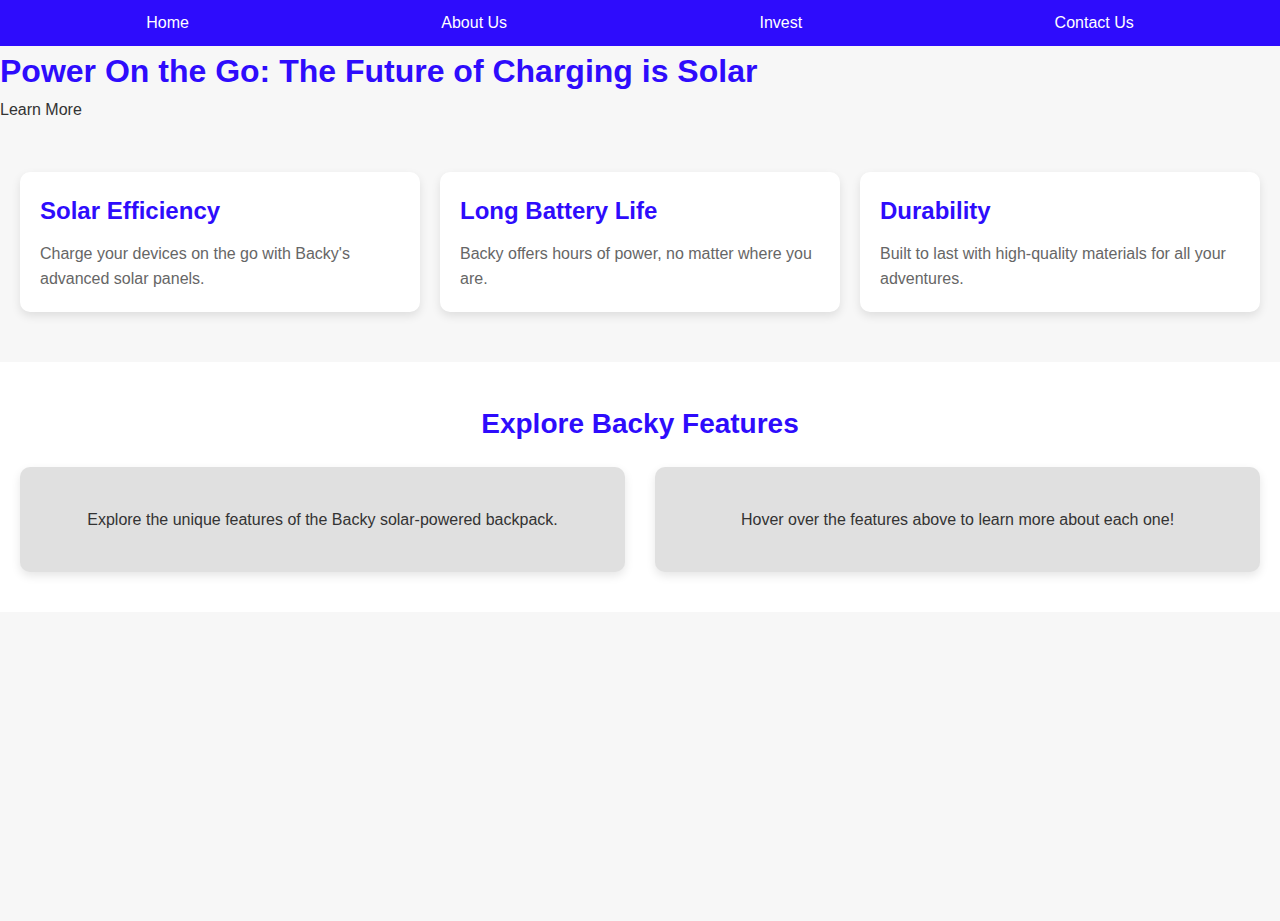
==== index.html @ 2e7372e2 "Add files via upload" ====
<!DOCTYPE html>
<html lang="en">

<head>
    <meta charset="UTF-8">
    <meta name="viewport" content="width=device-width, initial-scale=1.0">
    <title>Backy - Solar-Powered Charging Backpack</title>
    <link rel="stylesheet" href="app.css">
    <link rel="icon" href="backy favicon PNG.png" type="image/png">
</head>

<body>
    <!-- Navigation Bar -->
    <nav>
        <ul>
            <li><a href="index.html">Home</a></li>
            <li><a href="aboutus.html">About Us</a></li>
            <li><a href="invest.html">Invest</a></li>
            <li><a href="contactus.html">Contact Us</a></li>
        </ul>
    </nav>

    <!-- Hero Section -->
    <section id="hero" class="hero">
        <div class="hero-content">
            <h1>Power On the Go: The Future of Charging is Solar</h1>
            <a href="#product" class="cta-button">Learn More</a>
        </div>
    </section>

    <!-- Features Section -->
    <section id="features" class="features">
        <div class="feature">
            <a href="solar-efficiency.html">
                <h3>Solar Efficiency</h3>
                <p>Charge your devices on the go with Backy's advanced solar panels.</p>
            </a>
        </div>
        <div class="feature">
            <a href="battery-life.html">
                <h3>Long Battery Life</h3>
                <p>Backy offers hours of power, no matter where you are.</p>
            </a>
        </div>
        <div class="feature">
            <a href="durability.html">
                <h3>Durability</h3>
                <p>Built to last with high-quality materials for all your adventures.</p>
            </a>
        </div>
    </section>

    <!-- Interactive Demo Section -->
    <section id="interactive-demo" class="interactive-demo">
        <h2>Explore Backy Features</h2>
        <div class="demo-container">
            <div class="backpack-view">
                <p>Explore the unique features of the Backy solar-powered backpack.</p>
            </div>
            <div class="demo-info">
                <p>Hover over the features above to learn more about each one!</p>
            </div>
        </div>
    </section>

    <!-- Investment Section -->
    <section id="investment" class="investment">
        <h2>Join Us in Revolutionizing Charging</h2>
        <p>Invest in Backy and be part of the future of sustainable technology.</p>
        <a href="invest.html" class="cta-button">Contact Us</a>
    </section>

    <script src="app.js"></script>
</body>

</html>
---- app.css ----
/* Reset some basic styles */
* {
    margin: 0;
    padding: 0;
    box-sizing: border-box;
}

body {
    font-family: 'Arial', sans-serif;
    line-height: 1.6;
    background-color: #f7f7f7;
    color: #333;
}

h1, h2, h3 {
    color: #2e0cfc;
    font-weight: 600;
}

a {
    text-decoration: none;
    color: inherit;
}

/* Navigation Bar */
nav {
    background-color: #2e0cfc;
    padding: 10px 20px;
    position: sticky;
    top: 0;
    z-index: 100;
}

nav ul {
    display: flex;
    justify-content: space-around;
    list-style-type: none;
}

nav ul li a {
    color: #fff;
    font-size: 16px;
    padding: 10px 15px;
    transition: background-color 0.3s ease;
}

nav ul li a:hover {
    background-color: #3d1eff;
}

/* Header */
header {
    text-align: center;
    padding: 50px 20px;
    background: none; /* Remove the blue background */
    color: black; /* Set title text color */
}

header h1 {
    font-size: 36px;
    margin-bottom: 10px;
}

header .cta-button {
    padding: 15px 30px;
    background-color: #f2f2f2;
    color: #2e0cfc;
    border-radius: 30px;
    font-size: 18px;
    margin-top: 20px;
    transition: background-color 0.3s ease;
}

header .cta-button:hover {
    background-color: #3d1eff;
    color: white;
}

/* Features Section */
.features {
    display: grid;
    grid-template-columns: repeat(3, 1fr);
    gap: 20px;
    margin: 50px 20px;
}

.feature {
    background-color: #fff;
    padding: 20px;
    border-radius: 10px;
    box-shadow: 0 4px 10px rgba(0, 0, 0, 0.1);
    transition: transform 0.3s ease, box-shadow 0.3s ease;
}

.feature:hover {
    transform: translateY(-10px);
    box-shadow: 0 10px 20px rgba(0, 0, 0, 0.1);
}

.feature h3 {
    font-size: 24px;
    margin-bottom: 10px;
}

.feature p {
    font-size: 16px;
    color: #666;
}

/* Interactive Demo Section */
#interactive-demo {
    background-color: #fff;
    padding: 40px 20px;
    margin: 50px 0;
    text-align: center;
}

.demo-container {
    display: flex;
    justify-content: center;
    gap: 30px;
}

.backpack-view {
    flex: 1;
    background-color: #e0e0e0;
    padding: 40px;
    border-radius: 10px;
    box-shadow: 0 4px 10px rgba(0, 0, 0, 0.1);
}

.demo-info {
    flex: 1;
    background-color: #e0e0e0;
    padding: 40px;
    border-radius: 10px;
    box-shadow: 0 4px 10px rgba(0, 0, 0, 0.1);
}

h2 {
    font-size: 28px;
    margin-bottom: 20px;
}

/* Investment Section */
.investment {
    background-color: #ffffff;
    color: #333333;
    padding: 50px 20px;
    text-align: center;
    opacity: 0;
    animation: fadeIn 1s forwards;
}

.investment h2 {
    font-size: 32px;
    margin-bottom: 20px;
    color: #2e0cfc;
    transform: translateX(-100px);
    animation: slideInFromLeft 1s ease-out forwards;
}

.investment p {
    font-size: 18px;
    margin-bottom: 30px;
    color: #333333;
    transform: translateX(-100px);
    animation: slideInFromLeft 1s 0.5s ease-out forwards;
}

.investment ul {
    list-style-type: none;
    margin: 0;
    padding: 0;
    text-align: left;
    margin-bottom: 30px;
    opacity: 0;
    animation: fadeIn 1s 1s forwards;
}

.investment ul li {
    font-size: 18px;
    margin-bottom: 10px;
    color: #333333;
}

.investment ul li strong {
    color: #000000;
}

.investment .cta-button {
    padding: 15px 30px;
    background-color: #f2f2f2;
    color: #2e0cfc;
    border-radius: 30px;
    font-size: 18px;
    transition: background-color 0.3s ease;
    margin-top: 20px;
    transform: translateY(50px);
    animation: slideUp 1s 1.5s forwards;
}

.investment .cta-button:hover {
    background-color: #3d1eff;
    color: white;
}

/* About Us Section */
.about-us {
    padding: 50px 20px;
    text-align: center;
    background-color: #fff;
    color: #333;
    opacity: 0;
    animation: fadeIn 1s forwards;
}

.about-us h2 {
    font-size: 32px;
    color: #2e0cfc;
    margin-bottom: 20px;
    transform: translateX(-100px);
    animation: slideInFromLeft 1s ease-out forwards;
}

.about-us p {
    font-size: 18px;
    line-height: 1.8;
    color: #555;
    margin-bottom: 30px;
    transform: translateX(-100px);
    animation: slideInFromLeft 1s 0.5s ease-out forwards;
}

/* Keyframe Animations */
@keyframes fadeIn {
    0% {
        opacity: 0;
    }
    100% {
        opacity: 1;
    }
}

@keyframes slideInFromLeft {
    0% {
        transform: translateX(-100px);
        opacity: 0;
    }
    100% {
        transform: translateX(0);
        opacity: 1;
    }
}

@keyframes slideUp {
    0% {
        transform: translateY(50px);
        opacity: 0;
    }
    100% {
        transform: translateY(0);
        opacity: 1;
    }
}

/* Responsive Design */
@media (max-width: 768px) {
    .features {
        grid-template-columns: 1fr;
    }

    .demo-container {
        flex-direction: column;
    }

    .backpack-view, .demo-info {
        margin-bottom: 30px;
    }
}

@media (max-width: 480px) {
    nav ul {
        flex-direction: column;
        align-items: center;
    }

    nav ul li a {
        padding: 10px;
        font-size: 14px;
    }

    header h1 {
        font-size: 28px;
    }

    header .cta-button {
        font-size: 16px;
    }
}
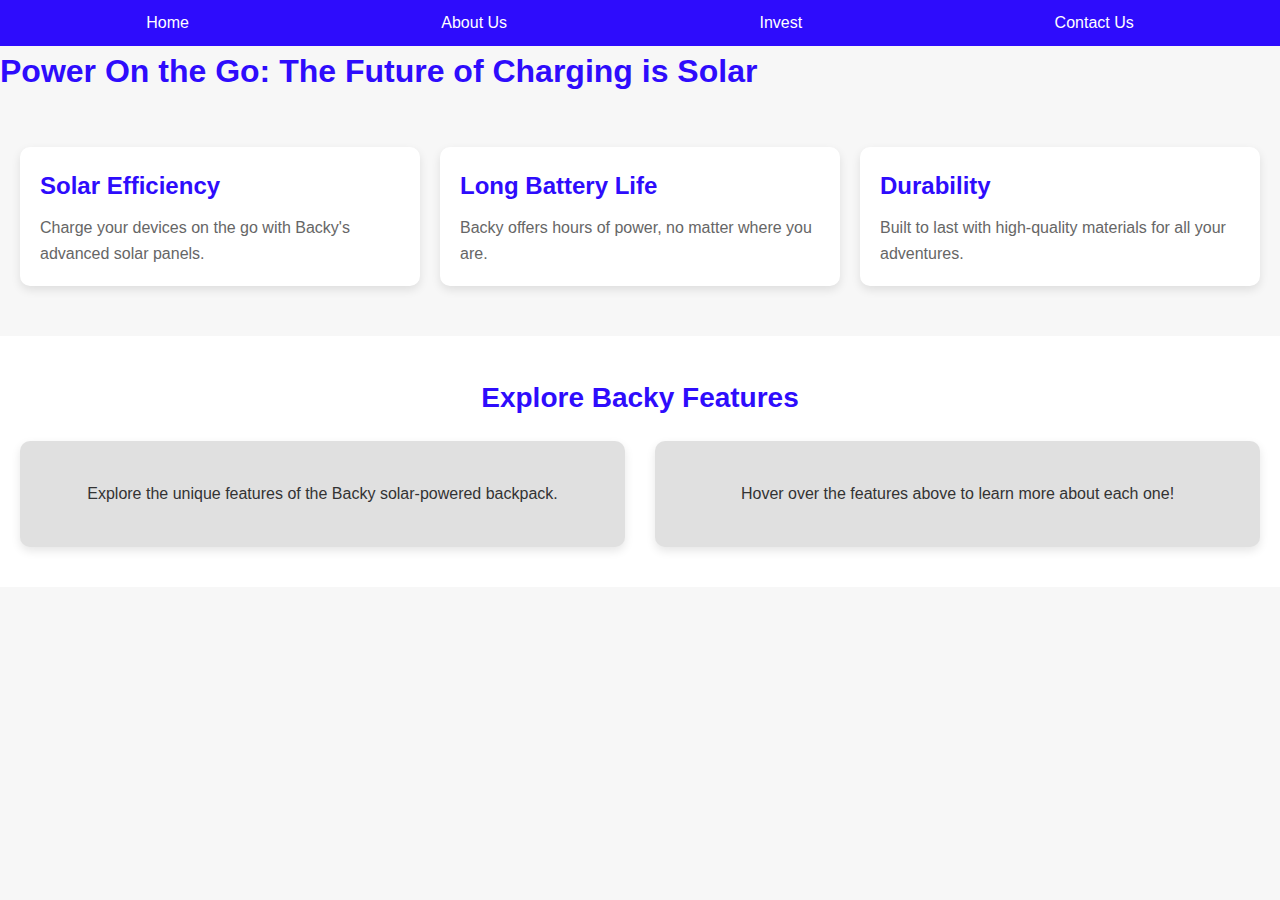
==== commit f4c69828: "Update index.html" ====
--- a/index.html
+++ b/index.html
@@ -24,7 +24,7 @@
     <section id="hero" class="hero">
         <div class="hero-content">
             <h1>Power On the Go: The Future of Charging is Solar</h1>
-            <a href="#product" class="cta-button">Learn More</a>
+            
         </div>
     </section>
 
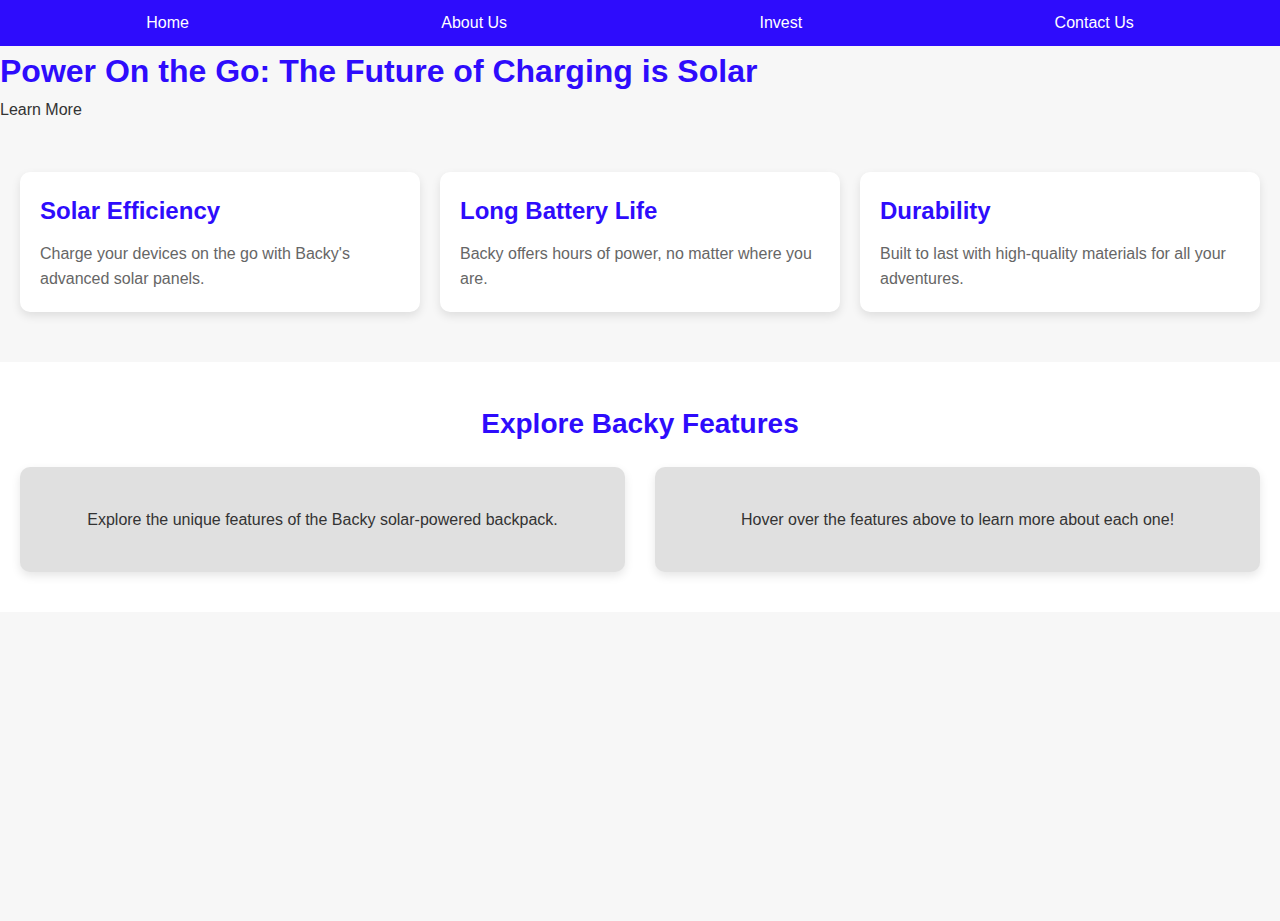
==== commit 91a0d2b9: "Update index.html" ====
--- a/index.html
+++ b/index.html
@@ -24,7 +24,7 @@
     <section id="hero" class="hero">
         <div class="hero-content">
             <h1>Power On the Go: The Future of Charging is Solar</h1>
-            
+            <a href="#product" class="cta-button">Learn More</a>
         </div>
     </section>
 
@@ -67,7 +67,7 @@
     <section id="investment" class="investment">
         <h2>Join Us in Revolutionizing Charging</h2>
         <p>Invest in Backy and be part of the future of sustainable technology.</p>
-        <a href="invest.html" class="cta-button">Contact Us</a>
+        <a href="invest.html" class="cta-button">Invest in us!</a>
     </section>
 
     <script src="app.js"></script>
--- a/app.css
+++ b/app.css
@@ -298,3 +298,131 @@
         font-size: 16px;
     }
 }
+/* Solar Efficiency Section */
+#solar-efficiency {
+    padding: 40px 20px;
+    background-color: #fff;
+    text-align: center;
+    opacity: 0;
+    animation: fadeIn 1s forwards;
+}
+
+#solar-efficiency h2 {
+    font-size: 32px;
+    margin-bottom: 20px;
+    color: #2e0cfc;
+    animation: slideInFromLeft 1s ease-out forwards;
+}
+
+#solar-efficiency p {
+    font-size: 18px;
+    line-height: 1.8;
+    color: #555;
+    margin-bottom: 30px;
+    animation: slideInFromLeft 1s 0.5s ease-out forwards;
+}
+
+#solar-efficiency h3 {
+    font-size: 24px;
+    margin-top: 30px;
+    color: #2e0cfc;
+    animation: slideInFromLeft 1s 1s ease-out forwards;
+}
+
+/* Solar Panel Efficiency Table */
+#efficiency-table {
+    width: 80%;
+    margin: 0 auto;
+    border-collapse: collapse;
+    background-color: #f7f7f7;
+    border-radius: 10px;
+    box-shadow: 0 4px 10px rgba(0, 0, 0, 0.1);
+    opacity: 0;
+    animation: fadeIn 1s 1.5s forwards;
+}
+
+#efficiency-table th, #efficiency-table td {
+    border: 1px solid #ddd;
+    padding: 12px 20px;
+    text-align: center;
+    font-size: 16px;
+}
+
+#efficiency-table th {
+    background-color: #2e0cfc;
+    color: white;
+    font-weight: bold;
+    animation: slideInFromLeft 1s ease-out forwards;
+}
+
+#efficiency-table tr:nth-child(even) {
+    background-color: #f9f9f9;
+}
+
+#efficiency-table tr:hover {
+    background-color: #f1f1f1;
+}
+
+/* Charging Simulation */
+#charging-simulation {
+    display: flex;
+    justify-content: center;
+    gap: 30px;
+    margin-top: 40px;
+    animation: fadeIn 1s 2s forwards;
+}
+
+#charging-simulation .charging-item {
+    background-color: #e0e0e0;
+    padding: 40px;
+    border-radius: 10px;
+    box-shadow: 0 4px 10px rgba(0, 0, 0, 0.1);
+    flex: 1;
+    animation: fadeIn 1s forwards;
+}
+
+#charging-simulation .charging-item h3 {
+    font-size: 24px;
+    margin-bottom: 10px;
+}
+
+#charging-simulation .charging-item p {
+    font-size: 16px;
+    color: #666;
+}
+
+/* Keyframe Animations */
+@keyframes fadeIn {
+    0% {
+        opacity: 0;
+    }
+    100% {
+        opacity: 1;
+    }
+}
+
+@keyframes slideInFromLeft {
+    0% {
+        transform: translateX(-100px);
+        opacity: 0;
+    }
+    100% {
+        transform: translateX(0);
+        opacity: 1;
+    }
+}
+
+/* Responsive Design */
+@media (max-width: 768px) {
+    #charging-simulation {
+        flex-direction: column;
+    }
+
+    #charging-simulation .charging-item {
+        margin-bottom: 30px;
+    }
+
+    #efficiency-table {
+        width: 100%;
+    }
+}
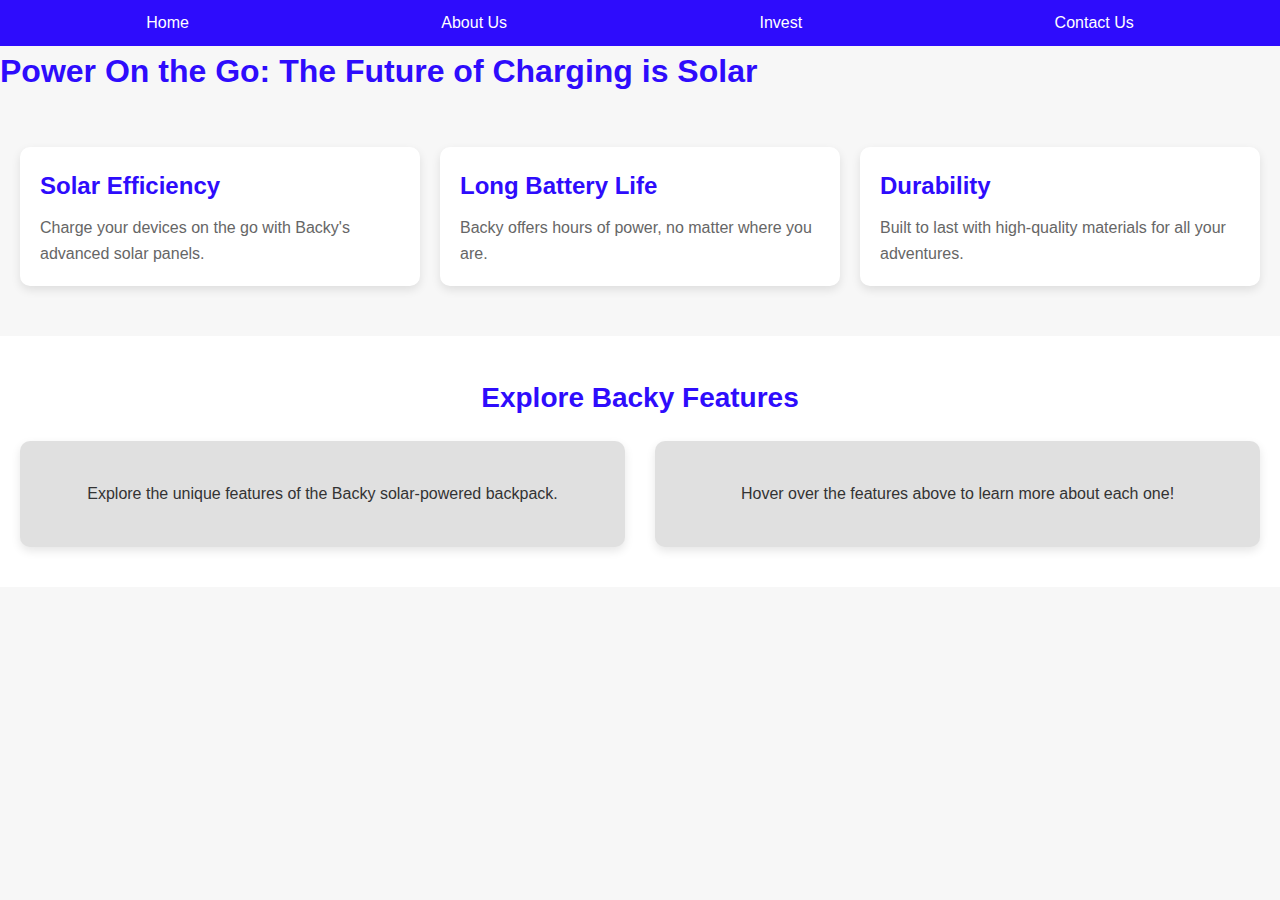
==== commit 368b9053: "Update index.html" ====
--- a/index.html
+++ b/index.html
@@ -24,7 +24,7 @@
     <section id="hero" class="hero">
         <div class="hero-content">
             <h1>Power On the Go: The Future of Charging is Solar</h1>
-            <a href="#product" class="cta-button">Learn More</a>
+            
         </div>
     </section>
 
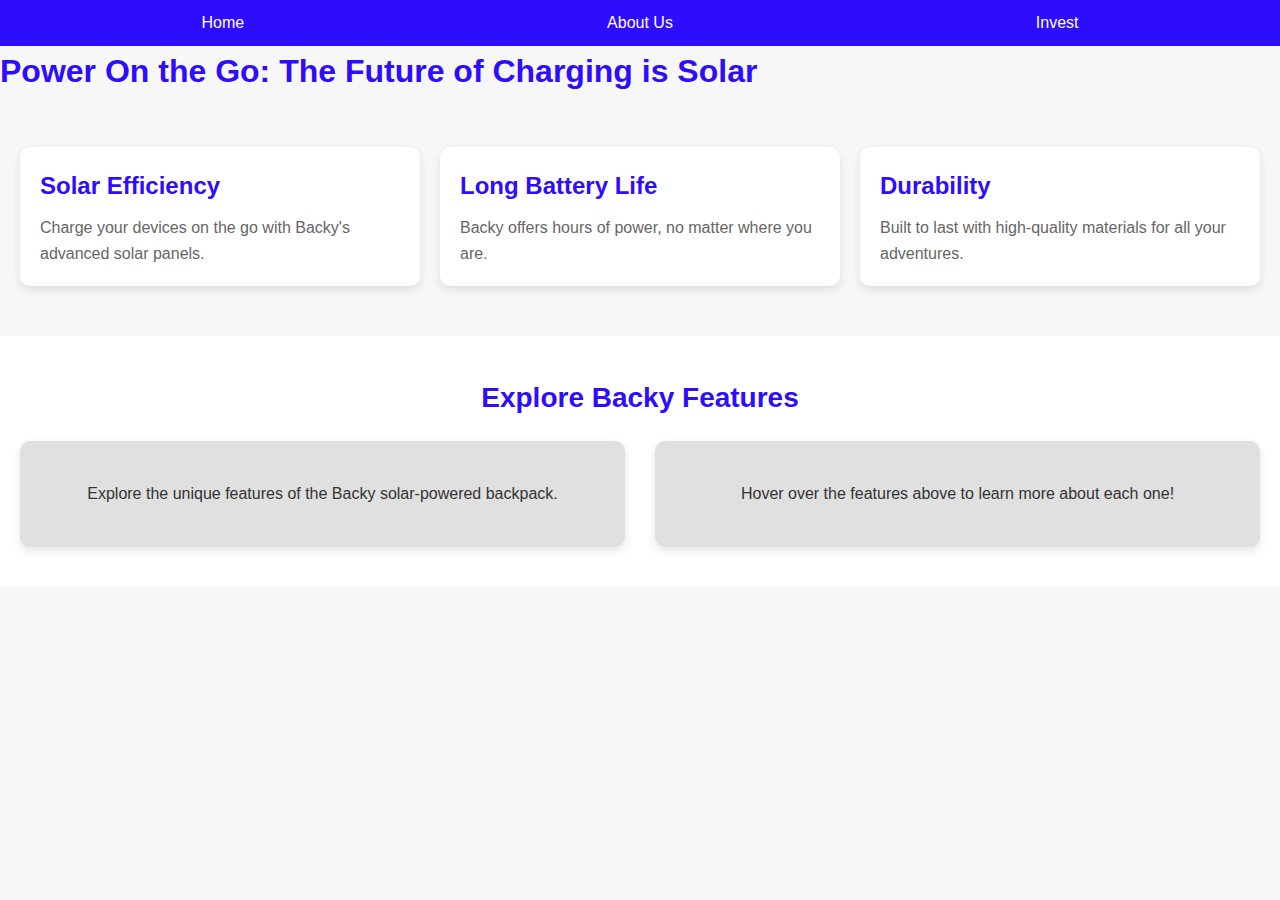
==== commit 4c177c8a: "Update index.html" ====
--- a/index.html
+++ b/index.html
@@ -7,6 +7,7 @@
     <title>Backy - Solar-Powered Charging Backpack</title>
     <link rel="stylesheet" href="app.css">
     <link rel="icon" href="backy favicon PNG.png" type="image/png">
+    <meta name="description" content="Backy is a innovative solar-powered backpack designed to make your life easier.">
 </head>
 
 <body>
@@ -16,7 +17,7 @@
             <li><a href="index.html">Home</a></li>
             <li><a href="aboutus.html">About Us</a></li>
             <li><a href="invest.html">Invest</a></li>
-            <li><a href="contactus.html">Contact Us</a></li>
+            
         </ul>
     </nav>
 
--- a/app.css
+++ b/app.css
@@ -362,6 +362,24 @@
 #efficiency-table tr:hover {
     background-color: #f1f1f1;
 }
+#efficiency-table tr {
+    opacity: 0;
+    animation: fadeIn 2s forwards;
+    animation-delay: 0.5s;
+}
+
+#efficiency-table tr:nth-child(1) {
+    animation-delay: 1s;
+}
+
+#efficiency-table tr:nth-child(2) {
+    animation-delay: 1.5s;
+}
+
+#efficiency-table tr:nth-child(3) {
+    animation-delay: 2s;
+}
+
 
 /* Charging Simulation */
 #charging-simulation {
@@ -426,3 +444,105 @@
         width: 100%;
     }
 }
+
+/* Reset some basic styles */
+* {
+    margin: 0;
+    padding: 0;
+    box-sizing: border-box;
+}
+
+body {
+    font-family: 'Arial', sans-serif;
+    line-height: 1.6;
+    background-color: #f7f7f7;
+    color: #333;
+}
+
+h2 {
+    color: #2e0cfc;
+    font-weight: 600;
+    text-align: center;
+    margin-bottom: 20px;
+}
+
+/* Table Styling */
+.battery-table {
+    width: 80%;
+    margin: 50px auto;
+    border-collapse: collapse;
+    background-color: #fff;
+    box-shadow: 0 4px 10px rgba(0, 0, 0, 0.1);
+    opacity: 0;
+    animation: fadeIn 1s 0.5s forwards;
+}
+
+.battery-table th, .battery-table td {
+    padding: 12px 20px;
+    text-align: center;
+    font-size: 16px;
+}
+
+.battery-table th {
+    background-color: #2e0cfc;
+    color: white;
+    font-weight: bold;
+}
+
+.battery-table tr:nth-child(even) {
+    background-color: #f9f9f9;
+}
+
+.battery-table tr:hover {
+    background-color: #f1f1f1;
+}
+
+/* Keyframe Animations */
+@keyframes fadeIn {
+    0% {
+        opacity: 0;
+    }
+    100% {
+        opacity: 1;
+    }
+}
+
+/* Responsive Design */
+@media (max-width: 768px) {
+    .battery-table {
+        width: 100%;
+    }
+}
+
+/* Add to app.css */
+
+/* Fade-in animation */
+.fade-in {
+    opacity: 0;
+    animation: fadeIn 2s forwards;
+}
+
+@keyframes fadeIn {
+    to {
+        opacity: 1;
+    }
+}
+
+/* Table Rows Fade-In Animation */
+.battery-table tr {
+    opacity: 0;
+    animation: fadeIn 2s forwards;
+    animation-delay: 0.5s;
+}
+
+.battery-table tr:nth-child(1) {
+    animation-delay: 1s;
+}
+
+.battery-table tr:nth-child(2) {
+    animation-delay: 1.5s;
+}
+
+.battery-table tr:nth-child(3) {
+    animation-delay: 2s;
+}
